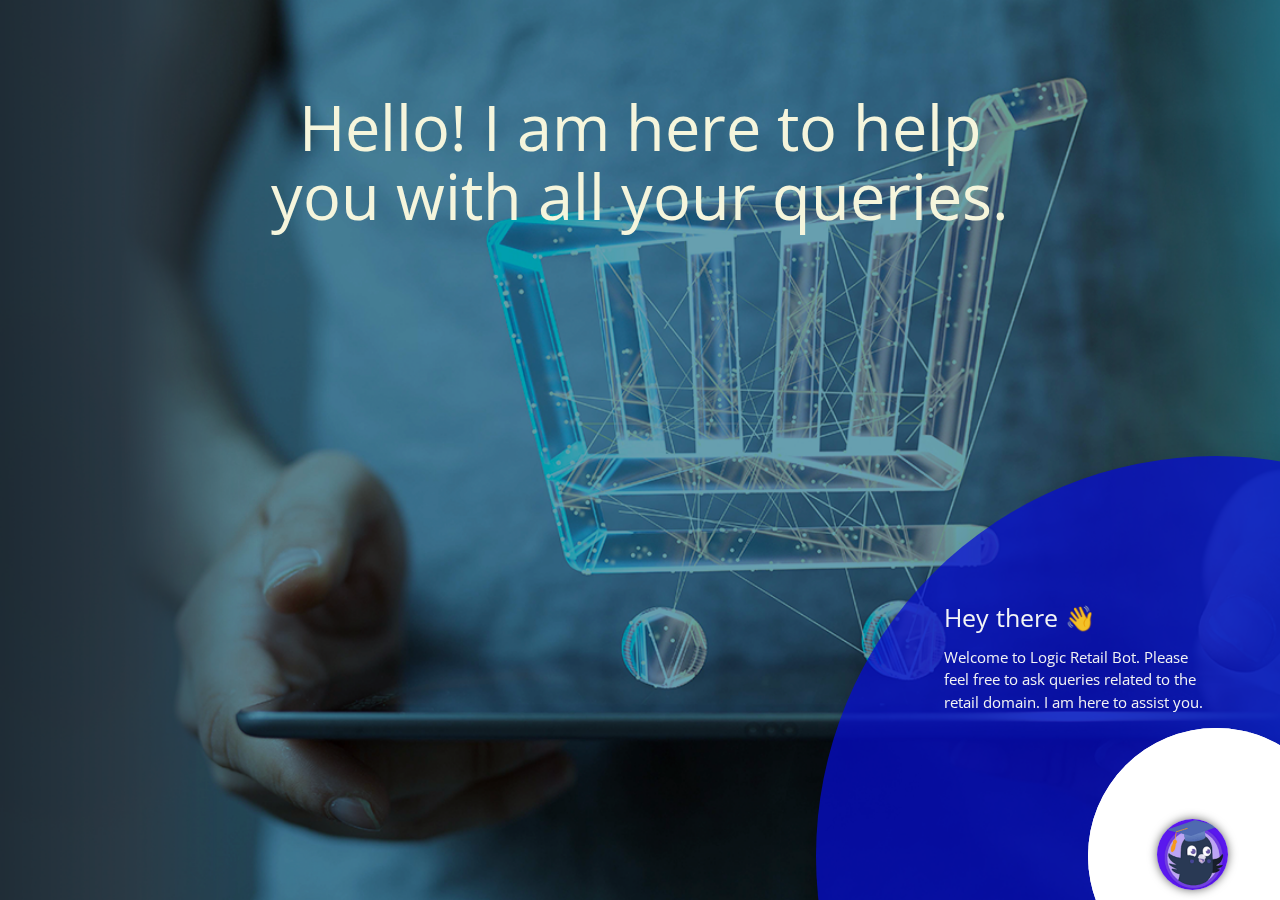
==== widget/index.html @ 686b0a2a "first commit" ====
<!DOCTYPE html>
<html lang="en">
  <head>
    <title>LOGIC RETAIL BOT</title>

    <!--Let browser know website is optimized for mobile-->
    <meta name="viewport" content="width=device-width, initial-scale=1.0" />
    <meta content="text/html;charset=utf-8" http-equiv="Content-Type" />
    <meta content="utf-8" http-equiv="encoding" />
    <link rel="stylesheet" href="index.css">
    <!-- <meta http-equiv="Content-Security-Policy" content="upgrade-insecure-requests"> -->
    <!--Import Google Icon Font-->
    <link
      href="https://fonts.googleapis.com/icon?family=Material+Icons"
      rel="stylesheet"
    />
    <link rel="preconnect" href="https://fonts.gstatic.com" />
    <link
      href="https://fonts.googleapis.com/css2?family=Open+Sans&display=swap"
      rel="stylesheet"
    />
    <link
      href="https://fonts.googleapis.com/css?family=Raleway:500&display=swap"
      rel="stylesheet"
    />

    <link rel="preconnect" href="https://fonts.gstatic.com" />
    <link
      href="https://fonts.googleapis.com/css2?family=Roboto:wght@300&display=swap"
      rel="stylesheet"
    />

    <link rel="preconnect" href="https://fonts.gstatic.com" />
    <link
      href="https://fonts.googleapis.com/css2?family=Lato&display=swap"
      rel="stylesheet"
    />

    <!--Import Font Awesome Icon Font-->
    <link
      rel="stylesheet"
      href="https://cdnjs.cloudflare.com/ajax/libs/font-awesome/4.7.0/css/font-awesome.min.css"
      integrity="sha256-eZrrJcwDc/3uDhsdt61sL2oOBY362qM3lon1gyExkL0="
      crossorigin="anonymous"
    />

    <!--Import materialize.css-->
    <link
      rel="stylesheet"
      type="text/css"
      href="static/css/materialize.min.css"
    />

    <!--Main css-->
    <link rel="stylesheet" type="text/css" href="static/css/style.css" />
    <meta name="viewport" content="width=device-width, initial-scale=1" />
  </head>

  <body>
    <div class="container">
      <div class="heading1" id="heading" style="background-color: 0.5; color: beige;">
        <h1 class="display-4 text-center mb-4">Hello! I am here to help you with all your queries. <br> </h1>
      </div>
      <div id="modal1" class="modal">
        <canvas id="modal-chart"></canvas>
      </div>

      <!--chatbot widget -->
      <div class="widget">
        <div class="chat_header">
          <!--Add the name of the bot here -->
          <span class="chat_header_title">IRetail</span>
          <span class="dropdown-trigger" href="#" data-target="dropdown1">
            <i class="material-icons"> more_vert </i>
          </span>

          <!-- Dropdown menu-->
          <ul id="dropdown1" class="dropdown-content">
            <li><a href="#" id="clear">Clear</a></li>
            <li><a href="#" id="restart">Restart</a></li>
            <li><a href="#" id="close">Close</a></li>
          </ul>
        </div>

        <!--Chatbot contents goes here -->
        <div class="chats" id="chats">
          <div class="clearfix"></div>
        </div>

        <!--keypad for user to type the message -->
        <div class="keypad">
          <textarea
            id="userInput"
            placeholder="Type a message..."
            class="usrInput"
          ></textarea>
          <div id="sendButton">
            <i class="fa fa-paper-plane" aria-hidden="true"></i>
          </div>
        </div>
      </div>

      <!--bot profile-->
      <div class="profile_div" id="profile_div">
        <img class="imgProfile" src="static/img/botAvatar.png" />
      </div>

      <!-- Bot pop-up intro -->
      <div class="tap-target" data-target="profile_div">
        <div class="tap-target-content">
          <h5 class="white-text">Hey there 👋</h5>
          <p class="white-text">
            Welcome to Logic Retail Bot. Please feel free to ask queries related to the retail domain.
            I am here to assist you.
          </p>
        </div>
      </div>
    </div>


    <!--JavaScript at end of body for optimized loading-->
    <script src="https://ajax.googleapis.com/ajax/libs/jquery/3.3.1/jquery.min.js"></script>
    <script
      type="text/javascript"
      src="static/js/lib/materialize.min.js"
    ></script>
    <script src="static/js/lib/uuid.min.js"></script>
    <!--Main Script -->
    <script type="text/javascript" src="static/js/script.js"></script>

    <!--Chart.js Script -->
    <script type="text/javascript" src="static/js/lib/chart.min.js"></script>
    <script type="text/javascript" src="static/js/lib/showdown.min.js"></script>
    <!-- link to be called via https webpage -->
    <script src="//logicrasacbsvr.southindia.cloudapp.azure.com:5005/conversations/default/trigger_intent"></script>
    <script src="//logicrasacbsvr.southindia.cloudapp.azure.com:5005/webhooks/rest/webhook"></script>

  </body>
</html>
---- widget/index.css ----
/* .container{

    position: absolute;
    top: 0;
    right: 45.500;
    bottom: 0;
    left: 45.500;
    margin: auto;
} */
/* -------------------------------------------------------MAIN PAGE -----------------------------------------------------*/
html, body {
    height: 100%;
    margin: 0;
    padding: 0;
  }
  
body {
    background-image: url("cart1.png");
    background-repeat: no-repeat;
    background-size: cover;
}

/* setting outline for the div */
/* .heading1{
    outline: 1px solid whitesmoke;
    margin is for the box's space from the top */
    /* margin-top: 10px;
    /* padding is for the distance of the text from the outline  */
    /* padding: 10px; 
} */
#button1,
#button2 {
    margin-bottom: 10px;
    width: 200px; /* Adjust the width to your desired value - making the buton's length same */
}

/* 129.188 811 */

/* -------------------------------------------------------INDEX PAGE -----------------------------------------------------*/

/* chatbot is getting filled to the whole screen from 800 and below. 
making responsive changes above 801 */

/* we need the box to be filled in all the sizes nd only the text to be responsive. and the chatbot, when opened shouldn't hide the text. */
/* the chat window's minimum size is 370 . so moving the text 400px from the right(padding) is enogh fo rhe responsiveness */
.heading2 {
    margin-top: 100px;
    padding: 100px;
    padding-right: 400px;
    /* opacity - (1: opaque, 0: transparent, 0.5: medium) */
    /* opacity: 0.5;    This is making the div and it's content semi-transparent, all together */
    /* background-color: rgba(#427B90, 0.5); */
}

.heading1 {
    padding: 50px;
    text-align: center;
}

.buttons {
    padding-top: 10px;
}

/* /* @media screen and (max-width: 979px) {
    .heading2{
       
        /* padding: 500px; */
/* padding-right: 200px;
        padding-left: 400px; */
/* border-left-width: 315px;
        border-right-width: 315px;
        margin-left: 0px;
        margin-right: 0px; */





/* styles for medium screens (between 576px and 992px) */
/* @media screen and (min-width: 801px) and (max-width: 1000px) {
    .heading2{
        margin: 100px;
        padding: 500px;
        padding-right: 200px;
        padding-left: 400px;
        margin-left: 200;
        margin-right: 0px;
        border-left-width: 315px;
        border-right-width: 315px;
        right: 200px;
        margin-left: 0px;
        
    }
} */

/* styles for large screens (over 992px) */
/* @media screen and (min-width: 992px) {
    body {
        font-size: 18px;
    }

    h1 {
        font-size: 2.2rem;
    }

    p {
        font-size: 1.2rem;
    }
} */
---- widget/static/css/style.css ----
body {
  font-family: "Open Sans", sans-serif;
  background: url("../img/cart1.png") no-repeat center center fixed;
  background-size: cover;
}

/* ============= css related to chats =============== */

.widget {
  display: none;
  width: 350px;
  right: 15px;
  height: 500px;
  bottom: 5%;
  position: fixed;
  background: #fff;
  border-radius: 10px 10px 10px 10px;
  box-shadow: 0 0px 1px 0 rgba(0, 0, 0, 0.16), 0 0px 5px 0 #00000096;
}

.chat_header {
  height: 60px;
  background: #060dcfc7;
  border-radius: 10px 10px 0px 0px;
  padding: 5px;
  font-size: 20px;
}

.chat_header_title {
  color: white;
  float: left;
  margin-top: 3%;
  margin-left: 35%;
}

.chats {
  /* display: none; */
  height: 385px;
  padding: 2px;
  border-radius: 1px;
  overflow-y: scroll;
  margin-top: 1px;
  transition: 0.2s;
}

div.chats::-webkit-scrollbar {
  overflow-y: hidden;
  width: 0px;
  /* remove scrollbar space /
    background: transparent;
    / optional: just make scrollbar invisible */
}

.clearfix {
  margin-top: 2px;
  margin-bottom: 2px;
}

.botAvatar {
  border-radius: 50%;
  width: 1.5em;
  height: 1.5em;
  float: left;
  margin-left: 5px;
  /* border: 2px solid  #060DCF ; */
}

.botMsg {
  float: left;
  margin-top: 5px;
  background: #e3e7ee;
  color: black;
  /* box-shadow: 2px 3px 9px 0px #9a82842e; */
  margin-left: 0.5em;
  padding: 10px;
  border-radius: 1.5em;
  max-width: 60%;
  min-width: 25%;
  font-size: 13px;
  word-wrap: break-word;
  border-radius: 5px 20px 20px 20px;
}


.chat-bubble{
  float: left;
  margin-top: 5px;
  background: #e3e7ee;
  color: black;
  /* box-shadow: 2px 3px 9px 0px #9a82842e; */
  margin-left: 0.5em;
  padding: 10px;
  border-radius: 1.5em;
  max-width: 60%;
  min-width: 25%;
  font-size: 13px;
  word-wrap: break-word;
  border-radius: 5px 20px 20px 20px;
}

div.chats > pre {
  font-family: monospace, monospace;
  font-size: 1em;
  margin: 0 !important;
  /* display: inline !important; */
  white-space: initial !important;
}
div.chats > ul:not(.browser-default) {
  padding-left: 1em;
}
div.chats > ul:not(.browser-default) > li {
  list-style-type: initial;
}

div.chats > span.botMsg > ol {
  padding-left: 1em;
}
textarea {
  box-shadow: none;
  resize: none;
  outline: none;
  overflow: hidden;
  font-family: Lato;
}

textarea::-webkit-input-placeholder {
  font-family: Lato;
}

textarea-webkit-scrollbar {
  width: 0 !important;
}

.userMsg {
  animation: animateElement linear 0.2s;
  animation-iteration-count: 1;
  margin-top: 5px;
  word-wrap: break-word;
  padding: 10px;
  float: right;
  margin-right: 0.5em;
  background: #060dcfc7;
  color: white;
  margin-bottom: 0.15em;
  font-size: 13px;
  max-width: 65%;
  min-width: 15%;
  border-radius: 20px 5px 20px 20px;
  /* box-shadow: 0px 2px 5px 0px #9a828454; */
}

blockquote {
  margin: 20px 0;
  padding-left: 1.5rem;
  border-left: 5px solid #ee6e73;
  margin-block-start: 0 !important;
  margin-block-end: 0 !important;
  margin-inline-start: 0 !important;
  margin-inline-end: 0 !important;
}

.userAvatar {
  animation: animateElement linear 0.3s;
  animation-iteration-count: 1;
  border-radius: 50%;
  width: 1.5em;
  height: 1.5em;
  float: right;
  margin-right: 5px;
  /* border: 2px solid  #060DCF ; */
}

.usrInput {
  padding: 0.5em;
  width: 80%;
  margin-left: 4%;
  border: 0;
  padding-left: 15px;
  height: 40px;
}

.keypad {
  /* display: none;  */
  background: white;
  height: 50px;
  position: absolute;
  bottom: 0px;
  width: 100%;
  padding: 5px;
  border-radius: 0px 0px 10px 10px;
  border-top: 1px solid #e3e7ee;
}

#sendButton {
  height: 20px;
  width: 20px;
  border-radius: 50%;
  display: inline-block;
  float: right;
  margin-right: 30px;
  text-align: center;
  padding: 5px;
  font-size: 20px;
  cursor: pointer;
  color: #060dcfc7;
}

.imgProfile {
  box-shadow: 0 0px 1px 0 rgba(0, 0, 0, 0.16), 0 0px 10px 0 #00000096;
  border-radius: 50px;
  width: 60%;
}

.profile_div {
  /* display: none; */
  position: fixed;
  padding: 5px;
  width: 10%;
  bottom: 0;
  right: 0;
  cursor: pointer;
}

/* css for dropdown menu of the bot */

#close,
#restart,
#clear {
  cursor: pointer;
}

.dropdown-trigger {
  cursor: pointer;
  color: white;
  margin-right: 5px;
  float: right;
  margin-top: 3%;
}

.dropdown-content li > a,
.dropdown-content li > span {
  color: #060dcfc7;
}

@keyframes animateElement {
  0% {
    opacity: 0;
    transform: translate(0px, 10px);
  }
  100% {
    opacity: 1;
    transform: translate(0px, 0px);
  }
}

/*========== css related to chats elements============= */

/* css for card details of carousel cards */

.content {
  transition: 0.2s;
  display: none;
  width: 350px;
  right: 15px;
  height: 500px;
  bottom: 5%;
  position: fixed;
  background: white;
  border-radius: 10px 10px 10px 10px;
  box-shadow: 0px 2px 10px 1px #b5b5b5;
}

.content_header {
  object-fit: cover;
  width: 100%;
  height: 40%;
  border-radius: 10px 10px 0px 0px;
}

.content_data {
  overflow-y: scroll;
  height: 70%;
  position: absolute;
  left: 0px;
  width: 100%;
  top: 30%;
  z-index: 1000;
  border-radius: 10px;
  background: white;
  padding: 5px;
  box-shadow: 0px -1px 20px 3px #9c9393ba;
}

.content_title {
  color: black;
  font-weight: 600;
  word-wrap: break-word;
  padding-left: 5px;
  font-size: 1.2em;
  width: 80%;
  border-radius: 0.28571429rem;
}

.votes {
  font-size: 12px;
  color: lightslategray;
}

.ratings {
  margin-top: 5px;
  background: #9acd32;
  padding: 5px;
  color: white;
  border-radius: 5px;
}

.user_ratings {
  border-radius: 0.28571429rem;
  color: #fff;
  font-weight: 600;
  font-size: 15px;
}

.total_ratings {
  font-size: 12px;
  opacity: 0.5;
  margin-left: 5px;
}

.content_data > .row .col {
  padding: 5px;
}

.metadata_1,
.metadata_2,
.metadata_3,
.metadata_4,
.row {
  margin-bottom: 0px;
}

.metadata_1 {
  color: lightslategrey;
  padding: 5px;
}

.order,
#closeContents {
  color: #060dcfc7;
}

.metadata_2,
.metadata_3,
.metadata_4,
.metadata_5,
.metadata_6 {
  color: lightslategrey;
  padding: 5px;
}

.average_cost,
.timings,
.location,
.cuisines {
  width: 70%;
  float: right;
  margin-right: 25%;
}

.fa .fa-user-o {
  font-size: 15px;
}

.stars-outer {
  display: inline-block;
  position: relative;
  font-family: FontAwesome;
}

.stars-outer::before {
  content: "\f006 \f006 \f006 \f006 \f006";
}

.stars-inner {
  position: absolute;
  top: 0;
  left: 0;
  white-space: nowrap;
  overflow: hidden;
  width: 0;
}

.stars-inner::before {
  content: "\f005 \f005 \f005 \f005 \f005";
  color: #f8ce0b;
}

div.content::-webkit-scrollbar {
  width: 0 !important;
}

div.content_data::-webkit-scrollbar {
  overflow-y: hidden;
  width: 0px;
  /* remove scrollbar space /
    background: transparent;
    / optional: just make scrollbar invisible */
}

/* css for single card */

.singleCard {
  padding-left: 10%;
  padding-right: 10px;
}

/* css for image card */

.imgcard {
  object-fit: cover;
  width: 80%;
  height: 50%;
  border-radius: 10px;
  margin-left: 1%;
}

/* css for markdown images */

.imgcard_mrkdwn {
  width: 80%;
  border-radius: 10px;
  margin-left: 1%;
}

/* css for suggestions buttons */

.suggestions {
  padding: 5px;
  width: 80%;
  border-radius: 10px;
  background: #ffffff;
  box-shadow: 2px 5px 5px 1px #dbdade;
}

.menuTitle {
  padding: 5px;
  margin-top: 5px;
  margin-bottom: 5px;
}

.menu {
  padding: 5px;
}

.menuChips {
  display: block;
  background: #060dcfc7;
  color: #fff;
  text-align: center;
  padding: 5px;
  margin-bottom: 5px;
  cursor: pointer;
  border-radius: 15px;
  font-size: 14px;
  word-wrap: break-word;
}

/* cards carousels */

.cards {
  display: none;
  position: relative;
  max-width: 300px;
}

.cards_scroller {
  overflow-x: scroll;
  overflow-y: hidden;
  display: flex;
  height: 210px;
  width: 300px;
  transition: width 0.5s ease;
  margin-left: 5px;
  /* Enable Safari touch scrolling physics which is needed for scroll snap */
  -webkit-overflow-scrolling: touch;
}

.cards_scroller img {
  border-radius: 10px;
}

.cards div.note {
  position: absolute;
  /* vertically align center */
  top: 50%;
  transform: translateY(-50%);
  left: 0;
  right: 0;
  background: rgba(0, 0, 0, 0.6);
  padding: 20px;
  position: absolute;
  font-size: 4em;
  color: white;
}

.cards .arrow {
  position: absolute;
  top: 50%;
  transform: translateY(-50%);
  height: 30px;
  width: 30px;
  border-radius: 2px;
  background-position: 50% 50%;
  background-repeat: no-repeat;
  z-index: 1;
}

.cards .arrow.next {
  display: none;
  font-size: 2em;
  color: #ffffff;
  right: 10px;
}

.cards .arrow.prev {
  display: none;
  font-size: 2em;
  color: #ffffff;
  left: 10px;
}

.cards_scroller::-webkit-scrollbar {
  width: 0 !important;
}

.cards_scroller > div.carousel_cards {
  margin: 5px;
  scroll-snap-align: center;
  position: relative;
  scroll-behavior: smooth;
}

.cards_scroller div.carousel_cards {
  min-width: 50%;
  min-height: 70%;
  background: #b5b5b5;
  border-radius: 10px;
}

@-webkit-keyframes fadeInLeft {
  from {
    opacity: 0;
    -webkit-transform: translatex(-10px);
    -moz-transform: translatex(-10px);
    -o-transform: translatex(-10px);
    transform: translatex(-10px);
  }
  to {
    opacity: 1;
    -webkit-transform: translatex(0);
    -moz-transform: translatex(0);
    -o-transform: translatex(0);
    transform: translatex(0);
  }
}

.in-left {
  -webkit-animation-name: fadeInLeft;
  -moz-animation-name: fadeInLeft;
  -o-animation-name: fadeInLeft;
  animation-name: fadeInLeft;
  -webkit-animation-fill-mode: both;
  -moz-animation-fill-mode: both;
  -o-animation-fill-mode: both;
  animation-fill-mode: both;
  -webkit-animation-duration: 0.8s;
  -moz-animation-duration: 0.8s;
  -o-animation-duration: 0.8s;
  animation-duration: 0.8s;
  -webkit-animation-delay: 0.8s;
  -moz-animation-delay: 0.8s;
  -o-animation-duration: 0.8s;
  animation-delay: 0.8s;
}

/* css for cards within the cards carousels */

.cardBackgroundImage {
  width: 100%;
  border-radius: 5px;
  height: 100%;
  position: absolute;
  object-fit: cover;
}

.cardFooter {
  background: rgba(56, 53, 60, 0.86);
  border-radius: 0px 0px 5px 5px;
  position: absolute;
  z-index: 3;
  color: white;
  bottom: 0;
  width: 100%;
  height: 30%;
  word-wrap: break-word;
  padding: 1px;
}

.cardTitle {
  overflow: hidden;
  white-space: nowrap;
  text-overflow: ellipsis;
  width: 90%;
  /* height: 40%; */
  display: inline-block;
  margin-bottom: 1px;
  font-size: 15px;
  /* font-weight: 600; */
  padding: 5px;
  /* color:#060dcfc7; */
  color: #ffffff;
  cursor: pointer;
}

.cardDescription {
  padding: 5px;
  font-size: 13px;
  color: white;
  line-height: 15px;
}

/*css for dropDown messages*/

.dropDownMsg {
  float: left;
  margin-top: 5px;
  background: white;
  color: black;
  box-shadow: 2px 3px 9px 0px #9a82842e;
  margin-left: 0.5em;
  padding: 10px;
  border-radius: 1.5em;
  max-width: 60%;
  min-width: 25%;
  font-size: 13px;
  word-wrap: break-word;
}

.dropDownMsg > select {
  border: 0px solid #f2f2f2;
}

/* css for quick replies */

.quickReplies {
  padding: 5px;
  position: relative;
  width: 100%;
  overflow-x: scroll;
  overflow-y: hidden;
  white-space: nowrap;
  transition: all 0.2s;
  transform: scale(0.98);
  will-change: transform;
  user-select: none;
  cursor: pointer;
  scroll-behavior: smooth;
}

.quickReplies::-webkit-scrollbar {
  width: 0 !important;
}

.quickReplies.active {
  cursor: grabbing;
  cursor: -webkit-grabbing;
  transform: scale(1);
}

.chip {
  background-color: white;
  border: 1px solid#060dcfc7;
  color: #060dcfc7;
  font-weight: bolder;
  text-align: center;
}

.chip:hover {
  background-color: #060dcfc7;
  color: white;
}

/* css for charts */

#expand:hover {
  font-size: 18px;
}

#expand {
  position: absolute;
  right: 10px;
  top: 10px;
}

.modal {
  height: 60%;
  border-radius: 10px;
}

.chart-container {
  position: relative;
  margin: auto;
  height: 25vh;
  width: 90%;
  border-radius: 10px 10px 10px 10px;
  margin-left: 5%;
  background: white;
  box-shadow: 2px 3px 9px 0px #9a82847a;
  margin-top: 5px;
}

/* css for collapsible */

.collapsible {
  margin-top: 5px;
  margin-left: 5%;
  max-width: 60%;
  min-width: 25%;
  font-size: 13px;
  word-wrap: break-word;
  border-radius: 20px;
  background: white;
}

.collapsible-body {
  padding: 15px;
}

.collapsible-header {
  font-weight: bold;
  color: #060dcfc7;
}

ul.collapsible > li:first-child .collapsible-header {
  border-radius: 20px 20px 0px 0px;
}

ul.collapsible > li:last-child .collapsible-header {
  color: #060dcfc7;
  border-radius: 0px 0px 20px 20px;
}

ul.collapsible > li:last-child .collapsible-body {
  border-bottom: none;
}

.collapsible-header {
  padding: 10px;
}

/* css for botTyping */

.botTyping {
  float: left;
  margin-top: 5px;
  background: #e3e7ee;
  color: #000000;
  /* box-shadow: 2px 3px 9px 0px #9a82847a; */
  margin-left: 0.5em;
  padding: 15px;
  border-radius: 5px 20px 20px 20px;
  max-width: 60%;
  min-width: 20%;
  word-wrap: break-word;
  border-radius: 5px 20px 20px 20px;
}

.botTyping > div {
  width: 10px;
  height: 10px;
  background-color: #060dcfc7;
  border-radius: 100%;
  display: inline-block;
  -webkit-animation: sk-bouncedelay 1.4s infinite ease-in-out both;
  animation: sk-bouncedelay 1.4s infinite ease-in-out both;
  margin-right: 5px;
}

.botTyping .bounce1 {
  -webkit-animation-delay: -0.32s;
  animation-delay: -0.32s;
}

.botTyping .bounce2 {
  -webkit-animation-delay: -0.16s;
  animation-delay: -0.16s;
}

@-webkit-keyframes sk-bouncedelay {
  0%,
  80%,
  100% {
    -webkit-transform: scale(0);
  }
  40% {
    -webkit-transform: scale(1);
  }
}

@keyframes sk-bouncedelay {
  0%,
  80%,
  100% {
    -webkit-transform: scale(0);
    transform: scale(0);
  }
  40% {
    -webkit-transform: scale(1);
    transform: scale(1);
  }
}

input:focus {
  outline: none;
}

video:focus {
  outline: none;
}

.video-container iframe,
.video-container object,
.video-container embed {
  position: absolute;
  top: 0;
  left: 0;
  width: 90%;
  height: 100%;
  margin-left: 5%;
  border-radius: 10px;
  border-style: none;
}

/* Bot pop-up intro */

.tap-target {
  color: #fff;
  background: #060dcfc7;
}

.pdf_attachment {
  border: 0.5px solid #00000014;
  width: 60%;
  height: 14%;
  border-radius: 10px;
  margin-left: 10%;
  box-shadow: 2px 3px 9px 0px #9a82842e;
}

.pdf_icon {
  border-radius: 10px 0px 0px 10px;
  height: 100%;
  font-size: 25px;
  padding: 7% !important;
  background-color: #060dcfc7;
  color: white;
}

.pdf_link {
  padding: 5% !important;
  white-space: nowrap;
  overflow: hidden;
  text-overflow: ellipsis;
}

.pdf_link a {
  color: #060dcfc7;
}

/* .chat-bubble bot-bubble
/* CSS for the fade-in animation */
/* .welcome-message {
  opacity: 0;
  transition: opacity 0.5s ease-in-out;
}
.welcome-message.fade-in {
  opacity: 1;
} */ 


/* Add styles for the buttons */
.buttons-container-welcome {
  margin-top: 10px;
}

.buttons-container-welcome .bot-button {
  background-color: #060dcfc7;
  color: white;
  border: none;
  border-radius: 5px;
  padding: 8px 16px;
  margin-right: 10px;
  cursor: pointer;
  transition: background-color 0.3s ease;
}

.buttons-container-welcome .bot-button:hover {
  background-color: #045a9d; /* Change to a darker shade on hover */
}
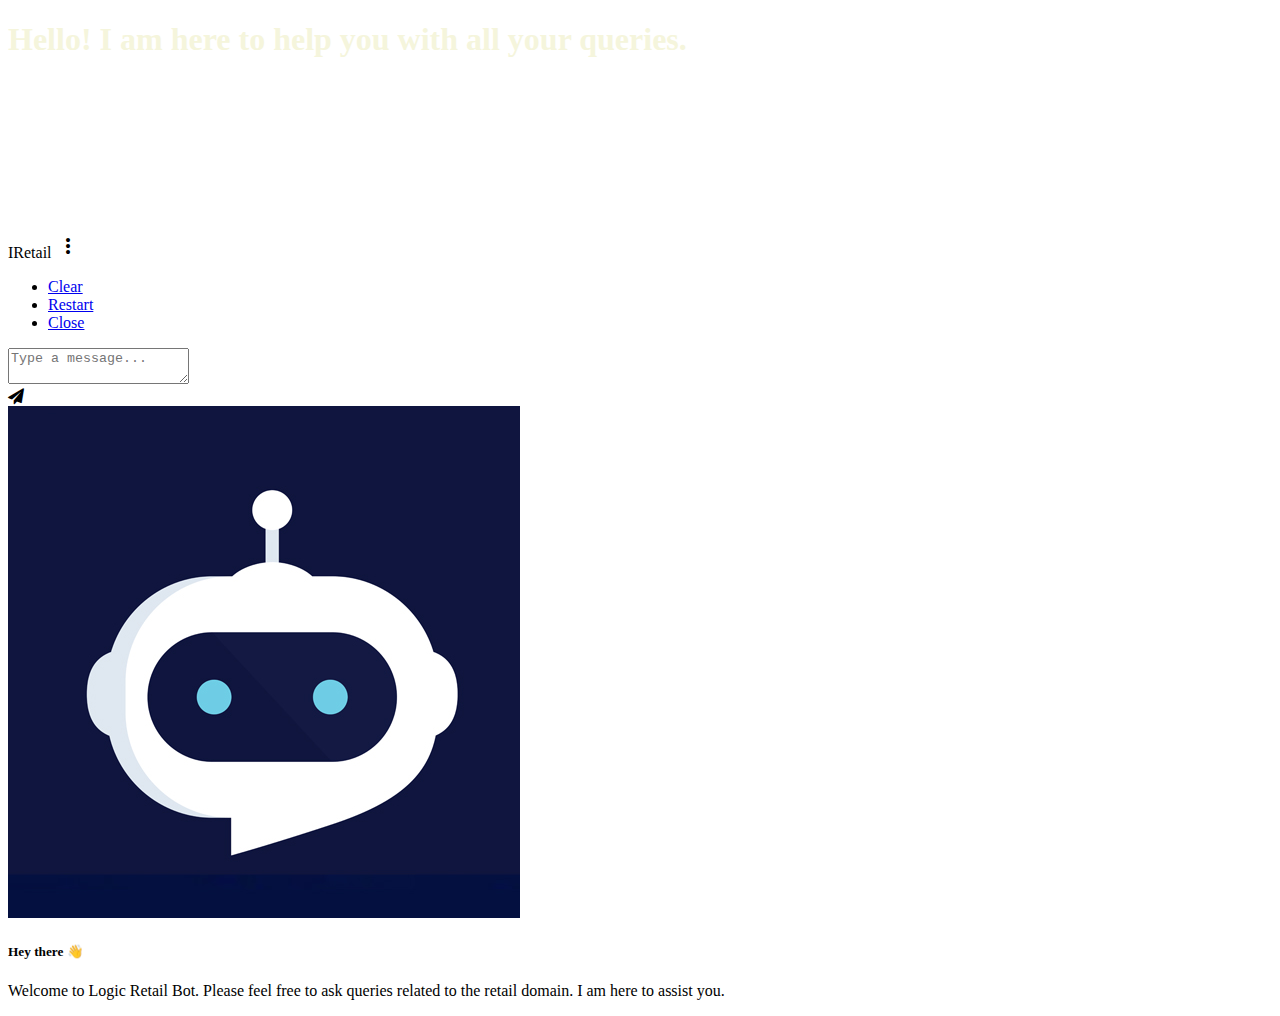
==== commit c6f337d9: "updated code on 29_JAN_2024" ====
--- a/widget/index.html
+++ b/widget/index.html
@@ -6,6 +6,7 @@
     <!--Let browser know website is optimized for mobile-->
     <meta name="viewport" content="width=device-width, initial-scale=1.0" />
     <meta content="text/html;charset=utf-8" http-equiv="Content-Type" />
+    <link rel="icon" href= "widget\static\img\favicon.ico" type="image/icon">
     <meta content="utf-8" http-equiv="encoding" />
     <link rel="stylesheet" href="index.css">
     <!-- <meta http-equiv="Content-Security-Policy" content="upgrade-insecure-requests"> -->
